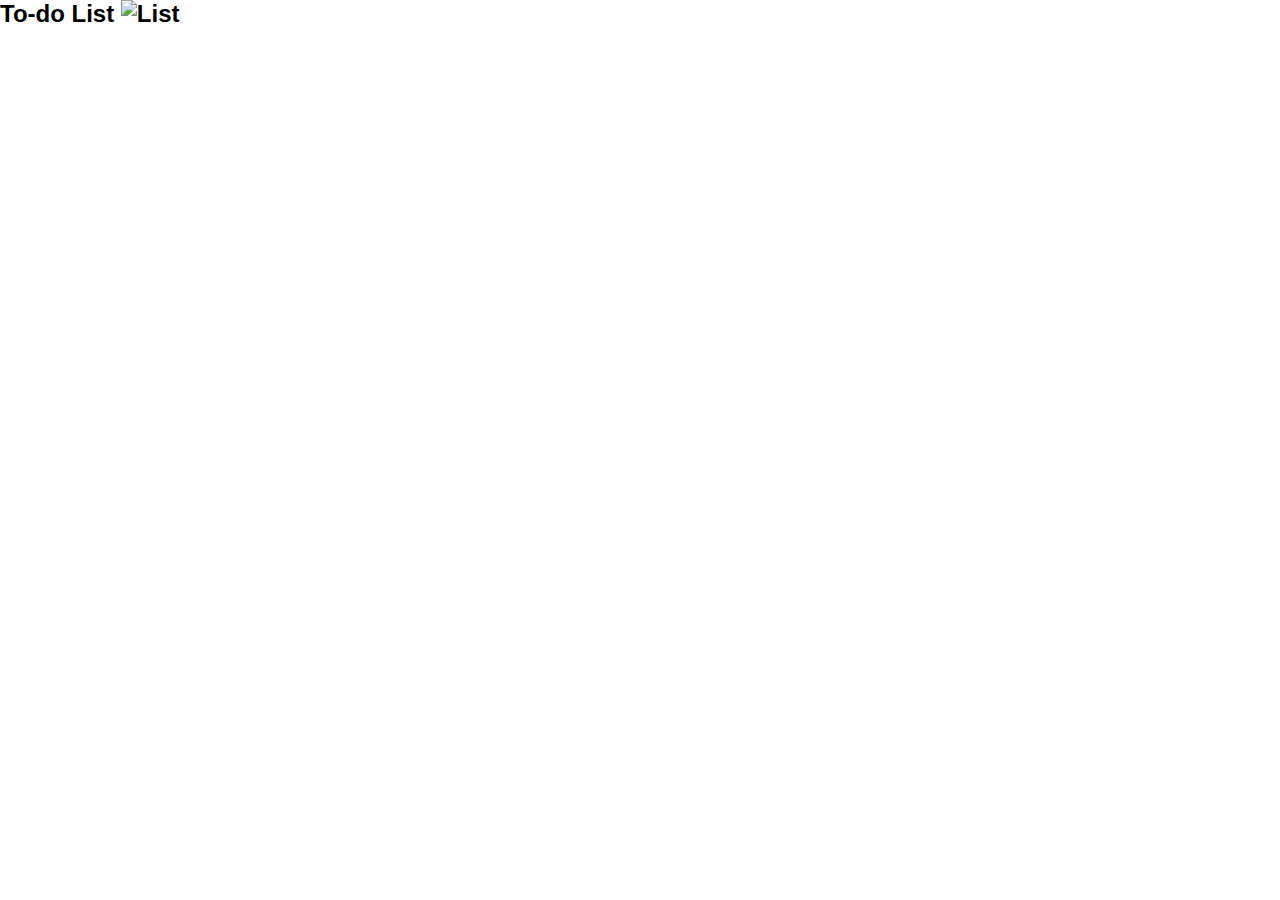
==== index.html @ e03c6c86 "start" ====
<!DOCTYPE html>
<html lang="en">
<head>
    <meta charset="UTF-8">
    <meta name="viewport" content="width=device-width, initial-scale=1.0">
    <title>JS Todo-list</title>

    <link rel="stylesheet" href="./style/style.css">


</head>
<body>
    
    <main class="container">
        <section class="todo-app">
            <h2>To-do List <img src="./style/list.png" alt="List"></h2>

        </section>

    </main>






    
</body>
</html>
---- style/style.css ----
*{
    margin: 0;
    padding: 0;
    font-family: 'Poppins', sans-serif;
    box-sizing: border-box;
}
.container{
    width: 100%;
    
}
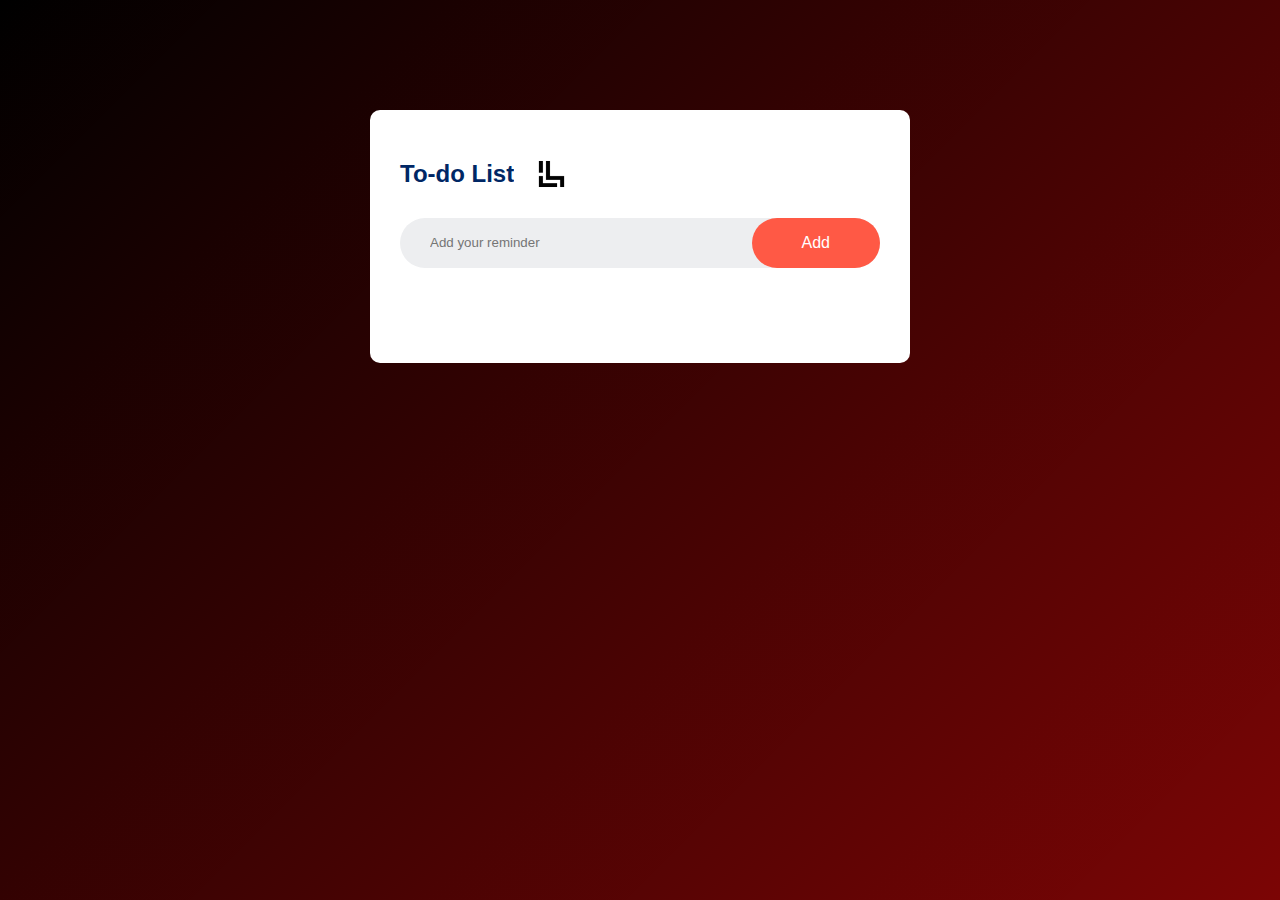
==== commit a90cb206: "struttura main .todo-app + background sfumato" ====
--- a/index.html
+++ b/index.html
@@ -13,7 +13,13 @@
     
     <main class="container">
         <section class="todo-app">
-            <h2>To-do List <img src="./style/list.png" alt="List"></h2>
+            <h2>To-do List <img src="./style/List logo.webp" alt="List"></h2>
+            <div class="row">
+                <input type="text" id="input-box" placeholder="Add your reminder">
+            <button>Add</button>
+            </div>
+
+
 
         </section>
 
--- a/style/style.css
+++ b/style/style.css
@@ -6,5 +6,56 @@
 }
 .container{
     width: 100%;
-    
+    min-height: 100vh;
+    background: linear-gradient(135deg,  #000, #790000fa);
+    padding: 10px;
+}
+/* ALTRI BACKGROUND FIGHI { linear-gradient(135deg, #153677, #4e085f) } */
+
+.todo-app{
+    width: 100%;
+    max-width: 540px;
+    background: rgb(255, 255, 255);
+    margin: 100px auto 20px;
+    padding: 40px 30px 70px;
+    border-radius: 10px;
+}
+.todo-app h2{
+    color: #002765;
+    display: flex;
+    align-items: center;
+    margin-bottom: 20px;
+}
+.todo-app h2 img{
+    width: 75px;
+}
+.row{
+    display: flex;
+    align-items: center;
+    justify-content: space-between;
+    background: #edeef0;
+    border-radius: 30px;
+    padding-left: 20px;
+    margin-bottom: 25px;
+}
+input{
+    flex: 1;
+    border: none;
+    outline: none;
+    background: transparent;
+    padding: 10px;
+    font-weight: 14px;
+}
+button{
+    border: none;
+    outline: none;padding: 16px 50px;
+    background: #ff5945;
+    color: #fff;
+    font-size: 16px;
+    cursor: pointer;
+    border-radius: 40px;
+}
+button:hover{
+    background:linear-gradient(180deg,#ff7363, rgb(95, 23, 23));
+    font-weight: bold;
 }